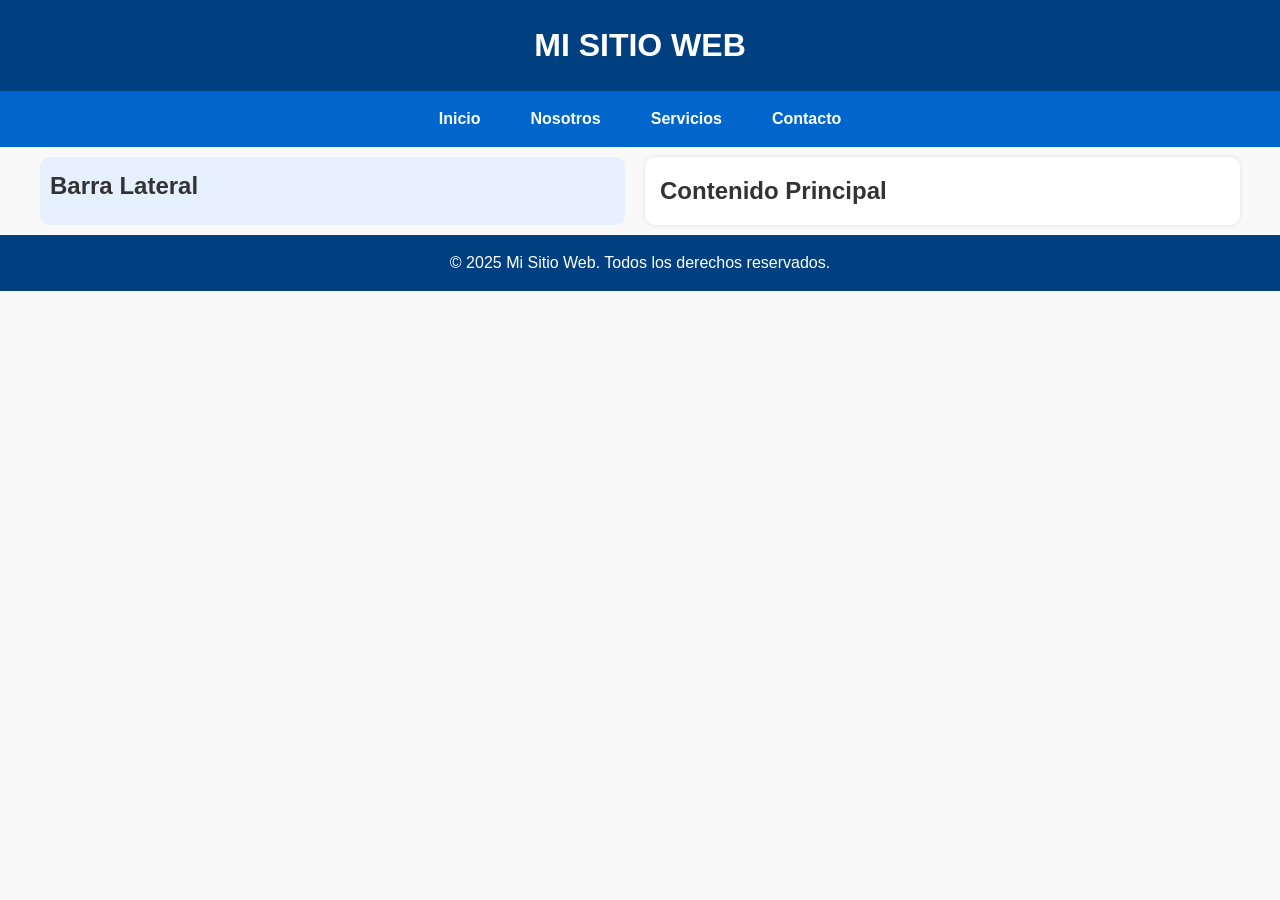
==== index.html @ f52621a9 "cambio1" ====
<!DOCTYPE html>
<html lang="en">
<head>
    <meta charset="UTF-8">
    <meta name="viewport" content="width=device-width, initial-scale=1.0">
    <link rel="stylesheet" href="css/style.css">
    <title>Laboratorio2</title>
</head>
<body>
    <header>
        <h1>MI SITIO WEB</h1>
    </header>
<nav>
    <ul>
        <li><a href="#">Inicio</a></li>
        <li><a href="#">Nosotros</a></li>
        <li><a href="#">Servicios</a></li>
        <li><a href="#">Contacto</a></li>
    </ul>
</nav>
<div class="contenedor-principal">
    <aside class="sidebar">
        <h2>Barra Lateral </h2>
    </aside>

    <section class="content">
        <h2>Contenido Principal</h2>
    </section>

</div>




    
    
</body>
<footer>
<p>
    &copy; 2025 Mi Sitio Web. Todos los derechos reservados.
</p>
    </footer>
</html>
---- css/style.css ----
*{
    /*background-color: rgb(216, 216, 216);*/
    margin: 0;
    padding: 0;
    box-sizing: border-box;
}
 body{
    background-color: #f9f9f9;
    line-height: 1.6;
    color: #333;
    font-family: Arial, Helvetica, sans-serif;
 }
 header{
    color: white;
    padding: 20px;
    background-color: #004080;
    text-align: center;
    color: white;
 }
 nav
{
    background-color: #0066cc;
    
}
 nav ul{
    justify-content: center;
    display: flex;
    list-style: none;
    
 }
 
 nav ul li{
    margin: 0 15px;
 }

nav ul li a{
    display: block;
    padding: 15px 10px;
    color: white;
    text-decoration: none;
    font-weight: bold;
  

}

nav ul li a:hover{
    background-color: #004080;

}

.contenedor-principal{
    display: flex;
    max-width: 1200px;
    margin: 10px auto;
    gap: 20px;
}

.sidebar{
    flex: 1px;
    background-color: #e6f0ff;
    padding: 10px;
    border-radius: 10px;

}

.content{
      flex: 3px;
    background-color: white;    
    padding: 15px;
    border-radius: 10px;
    box-shadow: 0 0 5px rgba(0, 0, 0, 0.1);
}




footer{
    background-color: #004080;
    padding: 15px 10px;
    color: white;
    text-align: center;
    margin-top: 10px;
}
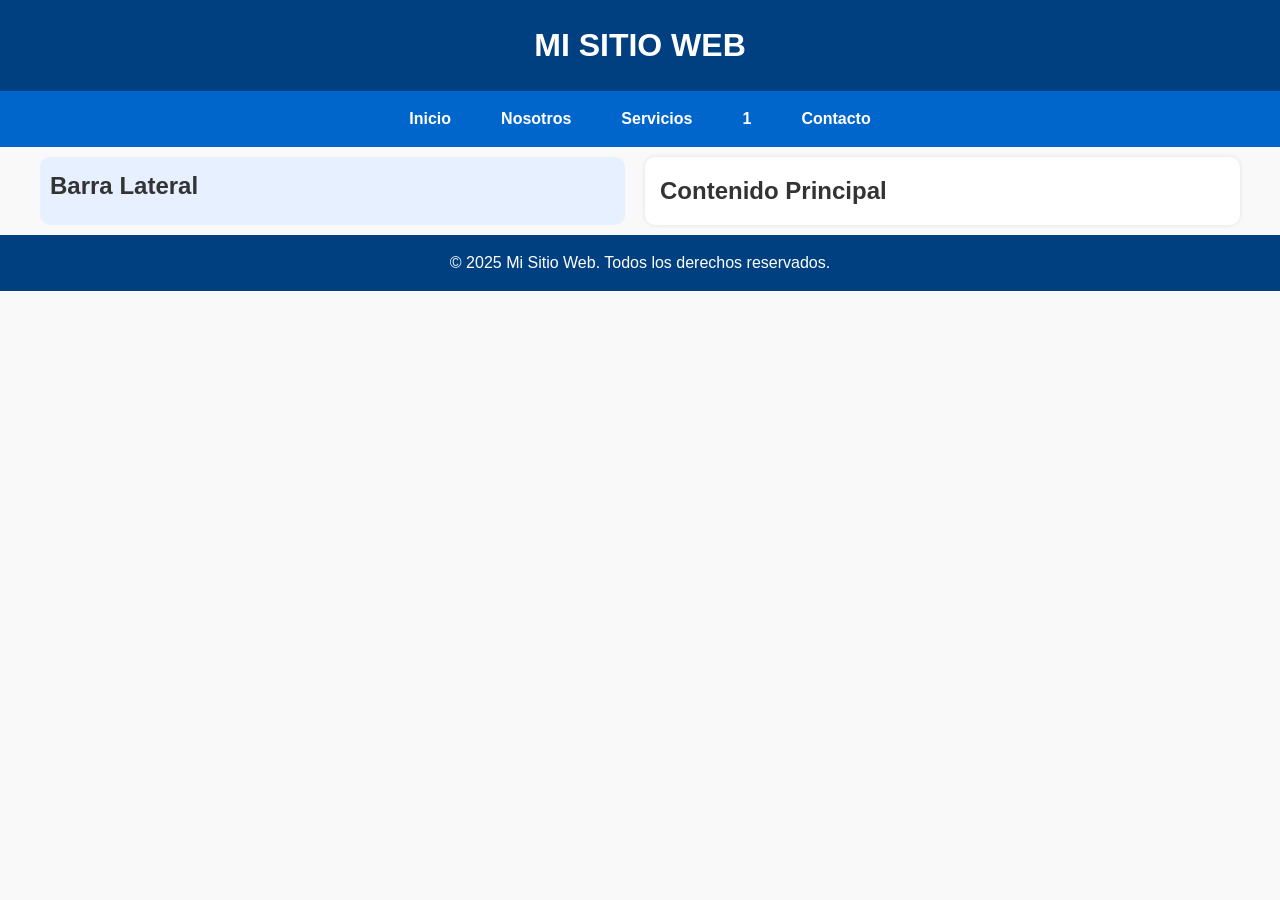
==== commit 907745a4: "cambio3" ====
--- a/index.html
+++ b/index.html
@@ -15,6 +15,7 @@
         <li><a href="#">Inicio</a></li>
         <li><a href="#">Nosotros</a></li>
         <li><a href="#">Servicios</a></li>
+        <li><a href="#">1</a></li>
         <li><a href="#">Contacto</a></li>
     </ul>
 </nav>
@@ -27,13 +28,7 @@
         <h2>Contenido Principal</h2>
     </section>
 
-</div>
-
-
-
-
-    
-    
+</div>    
 </body>
 <footer>
 <p>
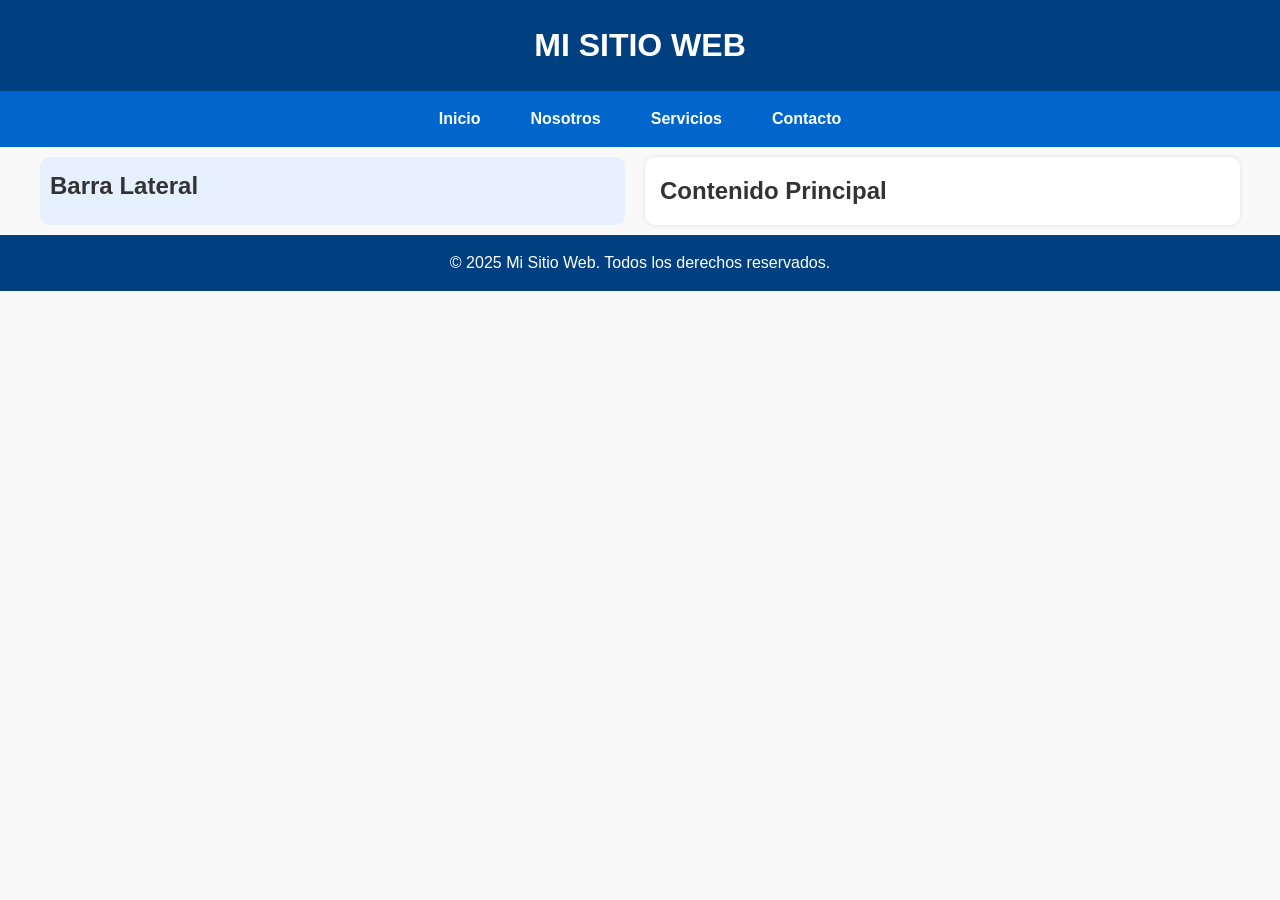
==== commit 54132844: "cambio6" ====
--- a/index.html
+++ b/index.html
@@ -12,10 +12,9 @@
     </header>
 <nav>
     <ul>
-        <li><a href="#">Inicio</a></li>
+        <li><a href="inicio.html">Inicio</a></li>
         <li><a href="#">Nosotros</a></li>
         <li><a href="#">Servicios</a></li>
-        <li><a href="#">1</a></li>
         <li><a href="#">Contacto</a></li>
     </ul>
 </nav>
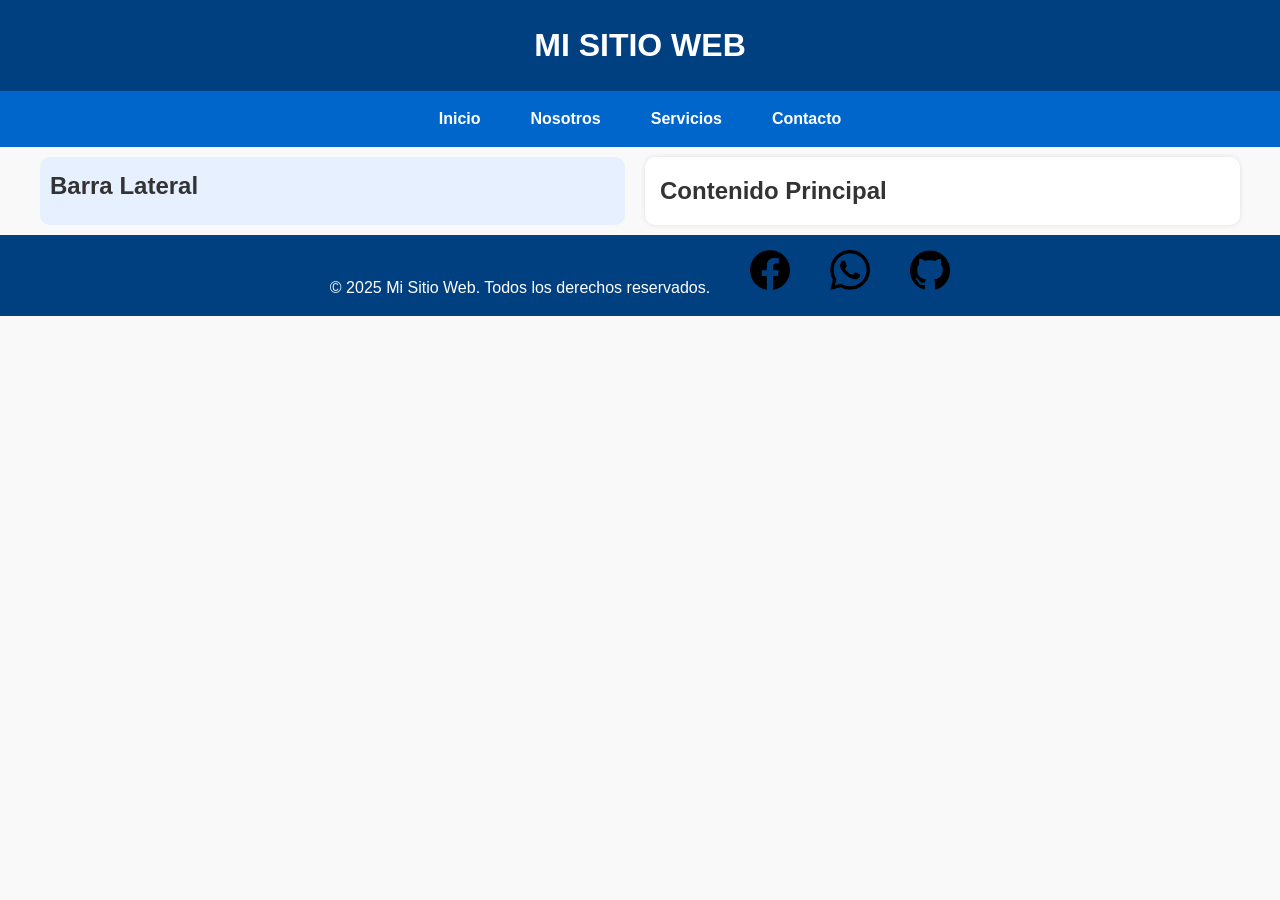
==== commit ed3687b1: "cambio9" ====
--- a/index.html
+++ b/index.html
@@ -30,8 +30,17 @@
 </div>    
 </body>
 <footer>
-<p>
-    &copy; 2025 Mi Sitio Web. Todos los derechos reservados.
-</p>
-    </footer>
+  <div class="footer-content">
+    <span>&copy; 2025 Mi Sitio Web. Todos los derechos reservados.</span>
+    <a href="https://www.facebook.com/" target="_blank">
+      <img src="img/facebook.png" class="icono-social">
+    </a>
+    <a href="https://web.whatsapp.com/">
+        <img src="img/whatsapp.png" class="icono-social">
+    </a>
+    <a href="https://github.com">
+        <img src="img/github.png" class="icono-social">
+    </a>
+  </div>
+</footer>
 </html>
--- a/css/style.css
+++ b/css/style.css
@@ -71,13 +71,30 @@
     box-shadow: 0 0 5px rgba(0, 0, 0, 0.1);
 }
 
-
-
-
 footer{
     background-color: #004080;
     padding: 15px 10px;
     color: white;
     text-align: center;
     margin-top: 10px;
-}+}
+
+.footer-content {
+  display: flex;
+  align-items: flex-end;
+  justify-content: center;    
+  color: white;
+  gap: 40px;                  
+}
+
+.icono-social {
+  width: 40px;
+  height: 40px;
+  margin-bottom: 3px;         
+  transition: transform 0.2s;
+}
+
+.icono-social:hover {
+  transform: scale(1.1);
+}
+
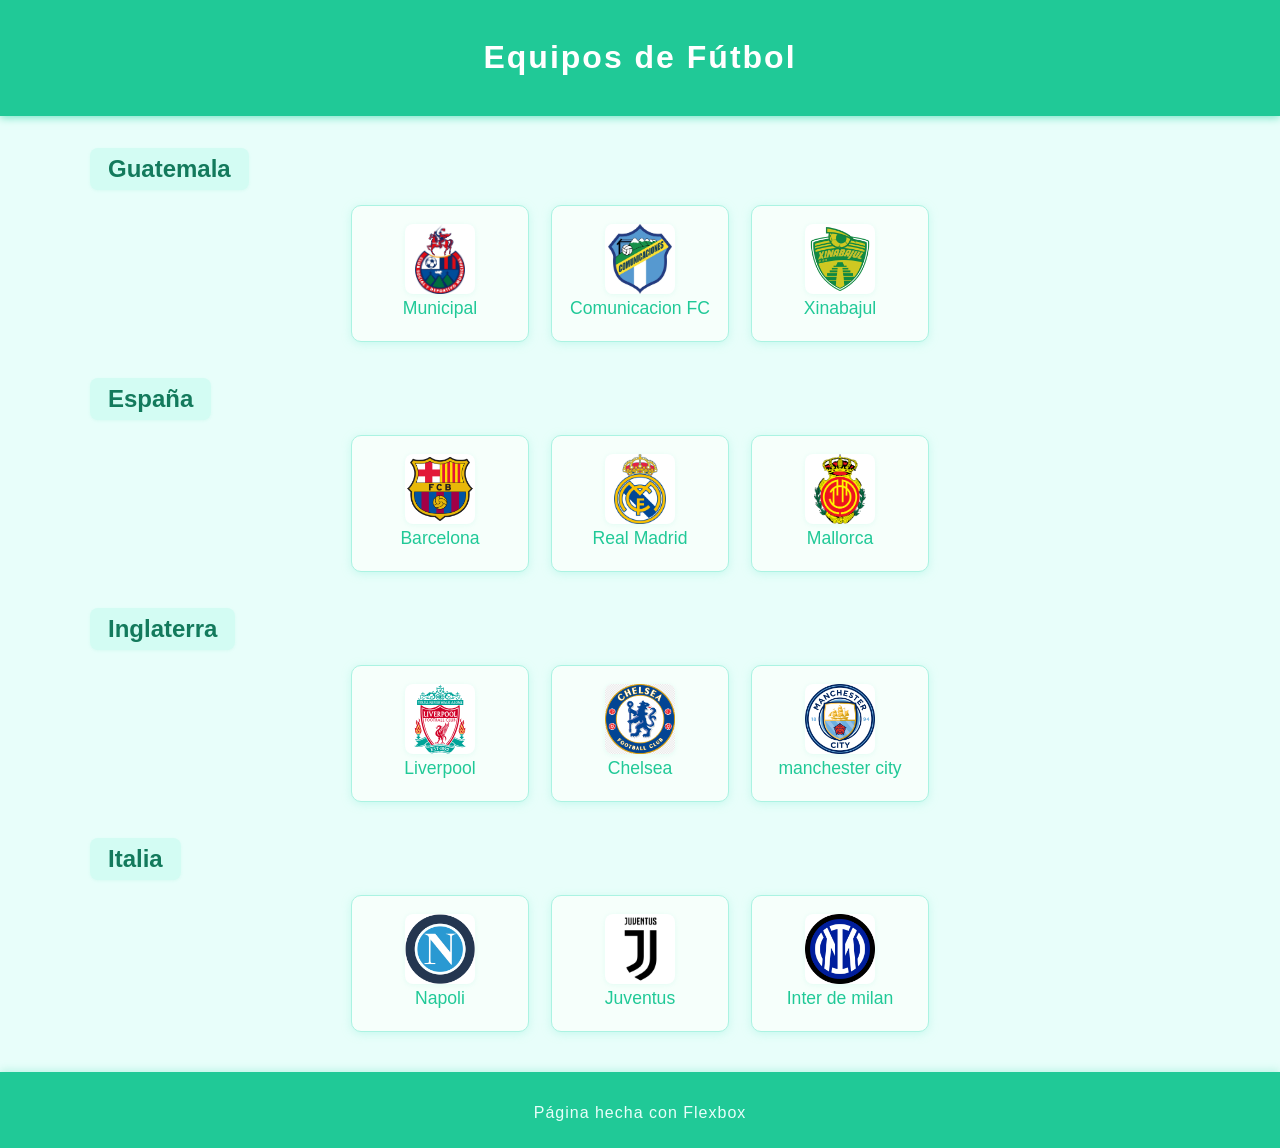
==== commit 093af115: "first commit" ====
--- a/index.html
+++ b/index.html
@@ -1,46 +1,56 @@
 <!DOCTYPE html>
-<html lang="en">
+<html lang="es">
 <head>
-    <meta charset="UTF-8">
-    <meta name="viewport" content="width=device-width, initial-scale=1.0">
-    <link rel="stylesheet" href="css/style.css">
-    <title>Laboratorio2</title>
+  <meta charset="UTF-8">
+  <title>Equipos de Fútbol - Flexbox</title>
+  <link rel="stylesheet" href="css/style.css">
 </head>
 <body>
-    <header>
-        <h1>MI SITIO WEB</h1>
-    </header>
-<nav>
-    <ul>
-        <li><a href="inicio.html">Inicio</a></li>
-        <li><a href="#">Nosotros</a></li>
-        <li><a href="#">Servicios</a></li>
-        <li><a href="#">Contacto</a></li>
-    </ul>
-</nav>
-<div class="contenedor-principal">
-    <aside class="sidebar">
-        <h2>Barra Lateral </h2>
-    </aside>
+  <header>
+    <h1>Equipos de Fútbol</h1>
+  </header>
 
-    <section class="content">
-        <h2>Contenido Principal</h2>
+  <main class="contenedor-principal">
+    <!-- Guatemala -->
+    <section class="bloque-pais">
+      <h2>Guatemala</h2>
+      <div class="flex-equipos">
+        <div class="equipo"><img src="img/Municipal.png" alt="">Municipal</div>
+        <div class="equipo"><img src="img/Comunicaciones.jpg" alt="">Comunicacion FC</div>
+        <div class="equipo"><img src="img/Xinabajul.png" alt="">Xinabajul</div>
+      </div>
     </section>
+    <!-- España -->
+    <section class="bloque-pais">
+      <h2>España</h2>
+       <div class="flex-equipos">
+        <div class="equipo"><img src="img/barcelona.png" alt="">Barcelona</div>
+        <div class="equipo"><img src="img/realmadrid.png" alt="">Real Madrid </div>
+        <div class="equipo"><img src="img/mallorca.png" alt="">Mallorca</div>
+      </div>
+    </section>
+    <!-- Inglaterra -->
+    <section class="bloque-pais">
+      <h2>Inglaterra</h2>
+       <div class="flex-equipos">
+        <div class="equipo"><img src="img/liverpool.svg" alt="">Liverpool</div>
+        <div class="equipo"><img src="img/chelsea.png" alt="">Chelsea</div>
+        <div class="equipo"><img src="img/manchester.png" alt="">manchester city</div>
+      </div>
+    </section>
+    <!-- Italia -->
+    <section class="bloque-pais">
+      <h2>Italia</h2>
+       <div class="flex-equipos">
+        <div class="equipo"><img src="img/napoli.png" alt="">Napoli</div>
+        <div class="equipo"><img src="img/juve.png" alt="">Juventus</div>
+        <div class="equipo"><img src="img/inter.png" alt="">Inter de milan</div>
+      </div>
+    </section>
+  </main>
 
-</div>    
+  <footer>
+    <p>Página hecha con Flexbox</p>
+  </footer>
 </body>
-<footer>
-  <div class="footer-content">
-    <span>&copy; 2025 Mi Sitio Web. Todos los derechos reservados.</span>
-    <a href="https://www.facebook.com/" target="_blank">
-      <img src="img/facebook.png" class="icono-social">
-    </a>
-    <a href="https://web.whatsapp.com/">
-        <img src="img/whatsapp.png" class="icono-social">
-    </a>
-    <a href="https://github.com">
-        <img src="img/github.png" class="icono-social">
-    </a>
-  </div>
-</footer>
-</html>+</html>
--- a/css/style.css
+++ b/css/style.css
@@ -1,100 +1,116 @@
-*{
-    /*background-color: rgb(216, 216, 216);*/
-    margin: 0;
-    padding: 0;
-    box-sizing: border-box;
+body {
+  margin: 0;
+  font-family: Arial, sans-serif;
+  background: #e8fefa; 
 }
- body{
-    background-color: #f9f9f9;
-    line-height: 1.6;
-    color: #333;
-    font-family: Arial, Helvetica, sans-serif;
- }
- header{
-    color: white;
-    padding: 20px;
-    background-color: #004080;
-    text-align: center;
-    color: white;
- }
- nav
-{
-    background-color: #0066cc;
-    
+header {
+  text-align: center;
+  background: #20c997;  
+  color: #fff;
+  padding: 18px 0;
+  letter-spacing: 2px;
+  box-shadow: 0 2px 8px #7be7c9;
 }
- nav ul{
-    justify-content: center;
-    display: flex;
-    list-style: none;
-    
- }
- 
- nav ul li{
-    margin: 0 15px;
- }
-
-nav ul li a{
-    display: block;
-    padding: 15px 10px;
-    color: white;
-    text-decoration: none;
-    font-weight: bold;
-  
-
+.nav-flex {
+  display: flex;
+  justify-content: center;
+  gap: 28px;
+  background: #abf3e2; 
+  padding: 14px 0;
+  box-shadow: 0 2px 6px #7be7c9;
+}
+.nav-flex a {
+  text-decoration: none;
+  color: #137a5c;
+  font-weight: bold;
+  font-size: 1.1em;
+  padding: 8px 16px;
+  border-radius: 6px;
+  transition: background .14s, color .14s;
+}
+.nav-flex a:hover {
+  background: #d3fcf3;
+  color: #20c997;
+}
+.contenedor-principal {
+  max-width: 1100px;
+  margin: 32px auto;
+  padding: 0 16px;
+}
+.bloque-pais {
+  margin-bottom: 36px;
+}
+.bloque-pais h2 {
+  margin-bottom: 15px;
+  color: #137a5c;
+  background: #d3fcf3;
+  padding: 7px 18px;
+  border-radius: 8px;
+  width: fit-content;
+  box-shadow: 0 1px 3px #abf3e244;
+  font-weight: bold;
+}
+.flex-equipos {
+  display: flex;
+  gap: 22px;
+  justify-content: center;
+  flex-direction: row;
+  flex-wrap: wrap;
+}
+.equipo {
+  background: #f6fffb;
+  border-radius: 10px;
+  padding: 18px 18px 22px 18px;
+  box-shadow: 0 2px 8px #abf3e288;
+  min-width: 140px;
+  max-width: 160px;
+  text-align: center;
+  font-size: 1.1em;
+  color: #20c997;
+  border: 1.5px solid #abf3e2;
+  transition: box-shadow 0.16s, transform 0.16s;
+  display: flex;
+  flex-direction: column;
+  align-items: center;
+  justify-content: flex-start;
+}
+.nombre-equipo {
+  font-size: 1.08em;
+  color: #20c997;
+  font-weight: bold;
+  margin-bottom: 10px;
+  margin-top: 0;
+  text-align: center;
+  width: 100%;
+}
+.equipo img {
+  width: 70px;
+  height: 70px;
+  object-fit: contain;
+  border-radius: 8px;
+  background: #fff;
+  box-shadow: 0 1px 5px #abf3e244;
+  margin-bottom: 4px;
+}
+.equipo:hover {
+  box-shadow: 0 8px 24px #7be7c9cc;
+  transform: translateY(-4px) scale(1.03);
+  background: #d3fcf3;
+  color: #137a5c;
+}
+@media (max-width: 700px) {
+  .equipo {
+    width: 90vw;
+    max-width: 95vw;
+  }
 }
 
-nav ul li a:hover{
-    background-color: #004080;
-
-}
-
-.contenedor-principal{
-    display: flex;
-    max-width: 1200px;
-    margin: 10px auto;
-    gap: 20px;
-}
-
-.sidebar{
-    flex: 1px;
-    background-color: #e6f0ff;
-    padding: 10px;
-    border-radius: 10px;
-
-}
-
-.content{
-      flex: 3px;
-    background-color: white;    
-    padding: 15px;
-    border-radius: 10px;
-    box-shadow: 0 0 5px rgba(0, 0, 0, 0.1);
-}
-
-footer{
-    background-color: #004080;
-    padding: 15px 10px;
-    color: white;
-    text-align: center;
-    margin-top: 10px;
-}
-
-.footer-content {
-  display: flex;
-  align-items: flex-end;
-  justify-content: center;    
-  color: white;
-  gap: 40px;                  
-}
-
-.icono-social {
-  width: 40px;
-  height: 40px;
-  margin-bottom: 3px;         
-  transition: transform 0.2s;
-}
-
-.icono-social:hover {
-  transform: scale(1.1);
-}
-
+footer {
+  background: #20c997;
+  color: #e8fefa;
+  text-align: center;
+  padding: 16px 0 10px 0;
+  margin-top: 40px;
+  letter-spacing: 1px;
+  box-shadow: 0 -2px 8px #7be7c966;
+}
